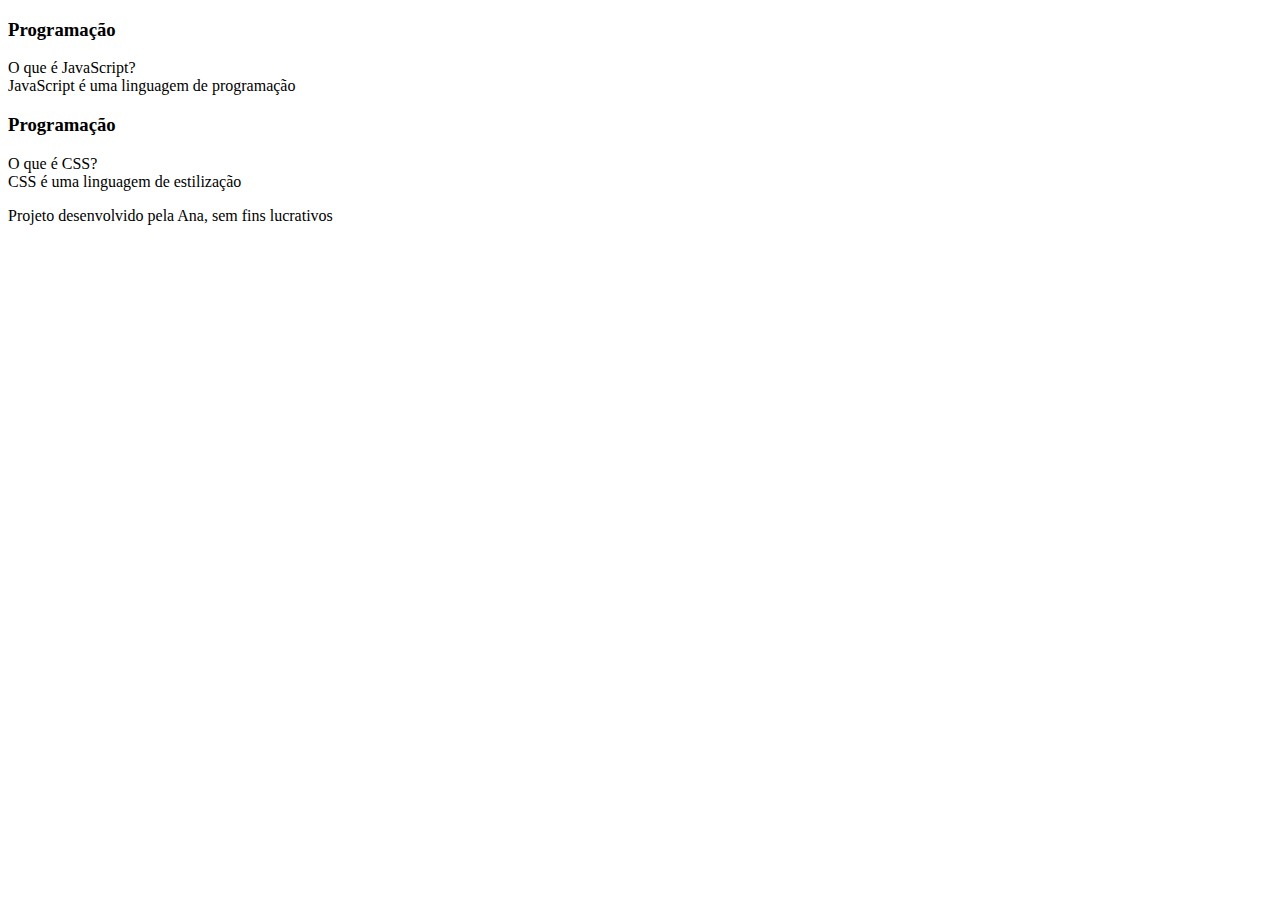
==== Flashcard Ana 2B/index.html @ 689e6f4b "Add files via upload" ====
<!DOCTYPE html>
<html lang="pt-br">
<head>
    <meta charset="UTF-8">
    <meta name="viewport" content="width=device-width, initial-scale=1.0">
    <title>Flashcard Ana 2B</title>
</head>
<body>
    <main>
<section id="container">
    <article class="cartao">
        <div class="cartao__conteudo">
            <h3>Programação</h3>
            <div class="cartao__conteudo__pergunta">
                O que é JavaScript?
            </div>
            <div class="cartao__conteudo__resposta">
                JavaScript é uma linguagem de programação
            </div>
        </div>
    </article>
    <article class="cartao">
        <div class="cartao__conteudo">
            <h3>Programação</h3>
            <div class="cartao__conteudo__pergunta">
                O que é CSS?
            </div>
            <div class="cartao__conteudo__resposta">
                CSS é uma linguagem de estilização
            </div>
        </div>
    </article>
</section>
    </main>
    <footer>
        <p>Projeto desenvolvido pela Ana, sem fins lucrativos</p>
    </footer>
</body>
</html>
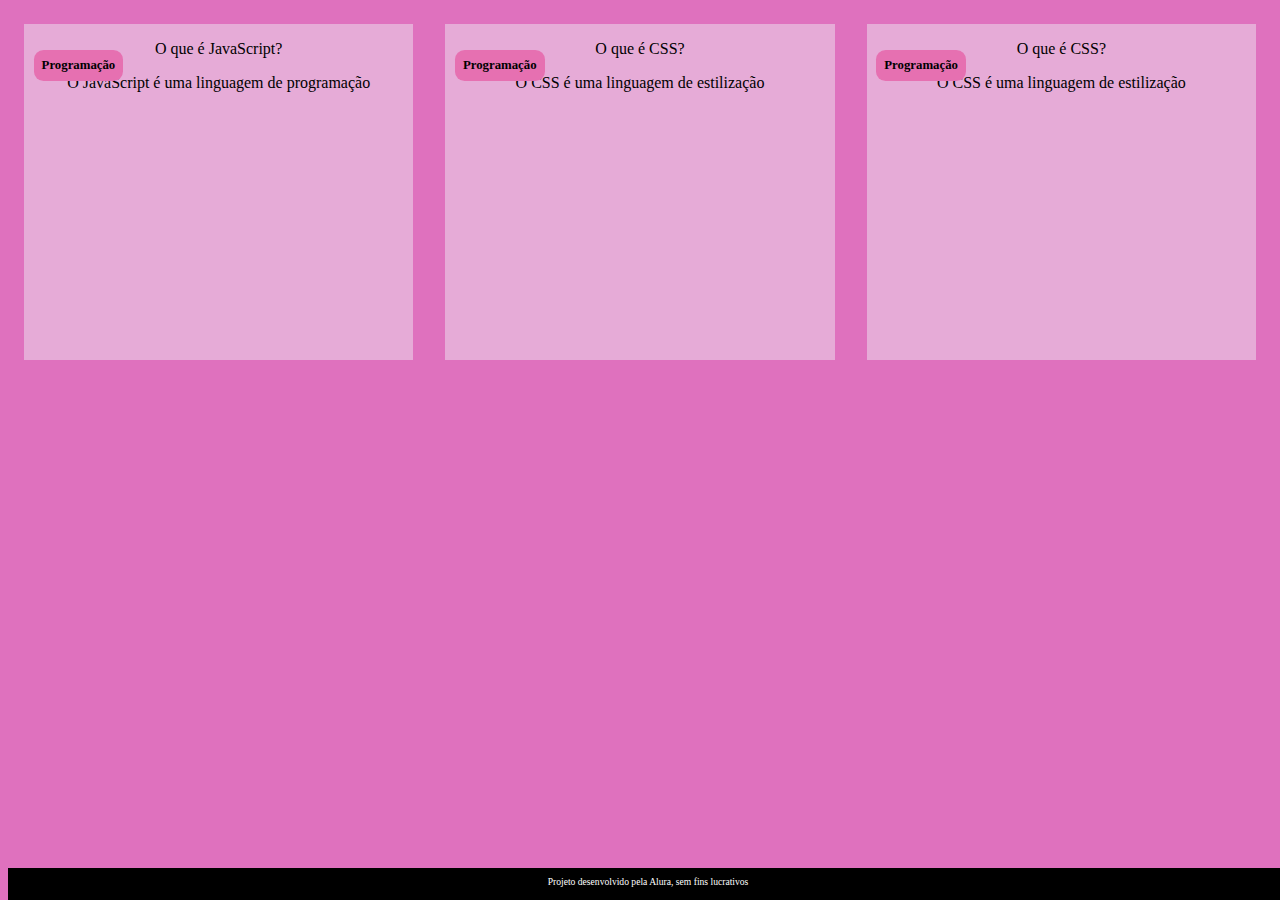
==== commit 8ad3471e: "Add files via upload" ====
--- a/Flashcard Ana 2B/index.html
+++ b/Flashcard Ana 2B/index.html
@@ -1,39 +1,51 @@
-<!DOCTYPE html>
-<html lang="pt-br">
-<head>
-    <meta charset="UTF-8">
-    <meta name="viewport" content="width=device-width, initial-scale=1.0">
-    <title>Flashcard Ana 2B</title>
-</head>
-<body>
-    <main>
-<section id="container">
-    <article class="cartao">
-        <div class="cartao__conteudo">
-            <h3>Programação</h3>
-            <div class="cartao__conteudo__pergunta">
-                O que é JavaScript?
-            </div>
-            <div class="cartao__conteudo__resposta">
-                JavaScript é uma linguagem de programação
-            </div>
-        </div>
-    </article>
-    <article class="cartao">
-        <div class="cartao__conteudo">
-            <h3>Programação</h3>
-            <div class="cartao__conteudo__pergunta">
-                O que é CSS?
-            </div>
-            <div class="cartao__conteudo__resposta">
-                CSS é uma linguagem de estilização
-            </div>
-        </div>
-    </article>
-</section>
-    </main>
-    <footer>
-        <p>Projeto desenvolvido pela Ana, sem fins lucrativos</p>
-    </footer>
-</body>
+<!DOCTYPE html>
+<html lang="pt-br">
+<head>
+    <meta charset="UTF-8">
+    <meta name="viewport" content="width=device-width, initial-scale=1.0">
+    <link rel="stylesheet" href="style.css">
+    <title>Flashcard</title>
+</head>
+<body>
+    <main>
+        <section id="container">
+            <article class="cartao">
+                <div class="cartao__conteudo">
+                    <h3>Programação</h3>
+                    <div class="cartao__conteudo__pergunta">
+                        <p>O que é JavaScript?</p>
+                    </div>
+                    <div class="cartao__conteudo__resposta">
+                       <p> O JavaScript é uma linguagem de programação</p>
+                    </div>
+                </div>
+            </article>
+            <article class="cartao">
+                <div class="cartao__conteudo">
+                    <h3>Programação</h3>
+                    <div class="cartao__conteudo__pergunta">
+                       <p> O que é CSS?</p>
+                    </div>
+                    <div class="cartao__conteudo__resposta">
+                       <p> O CSS é uma linguagem de estilização</p>
+                    </div>
+                </div>
+            </article>
+            <article class="cartao">
+                <div class="cartao__conteudo">
+                    <h3>Programação</h3>
+                    <div class="cartao__conteudo__pergunta">
+                       <p> O que é CSS?</p>
+                    </div>
+                    <div class="cartao__conteudo__resposta">
+                       <p> O CSS é uma linguagem de estilização</p>
+                    </div>
+                </div>
+            </article>
+        </section>
+    </main>
+    <footer>
+        <p>Projeto desenvolvido pela Alura, sem fins lucrativos</p>
+    </footer>
+</body>
 </html>--- a/Flashcard Ana 2B/style.css
+++ b/Flashcard Ana 2B/style.css
@@ -0,0 +1,46 @@
+body {
+    background-color: rgb(223, 113, 190);
+    font-family: Bai Jamjuree;
+}
+
+#container{
+    display: flex;
+}
+.cartao { 
+margin: 1rem 1rem;
+background-color: rgb(230, 171, 215);
+height: 20rem;
+flex-grow: 1;
+flex-basis: calc(33% - 6rem);
+}
+.cartao__conteudo{
+    text-align: center;
+    background-color: rgb(230, 171, 215);
+    height: 100%;
+}
+.cartao__conteudo h3{
+    background-color: rgb(230, 112, 177);
+    text-align: left;
+    padding: 0.5rem;
+    position: absolute;
+    margin: 0.6rem;
+    border-radius: 0.6rem;
+    font-size: 1vw;
+
+}
+
+
+footer {
+    background-color: black;
+    color: white;
+    position: fixed;
+    bottom: 0;
+    width: 100%;
+    height: 2rem;
+}
+
+footer p {
+    text-align: center;
+    font-size: 0.6rem;
+    margin-top: 0.5rem;
+}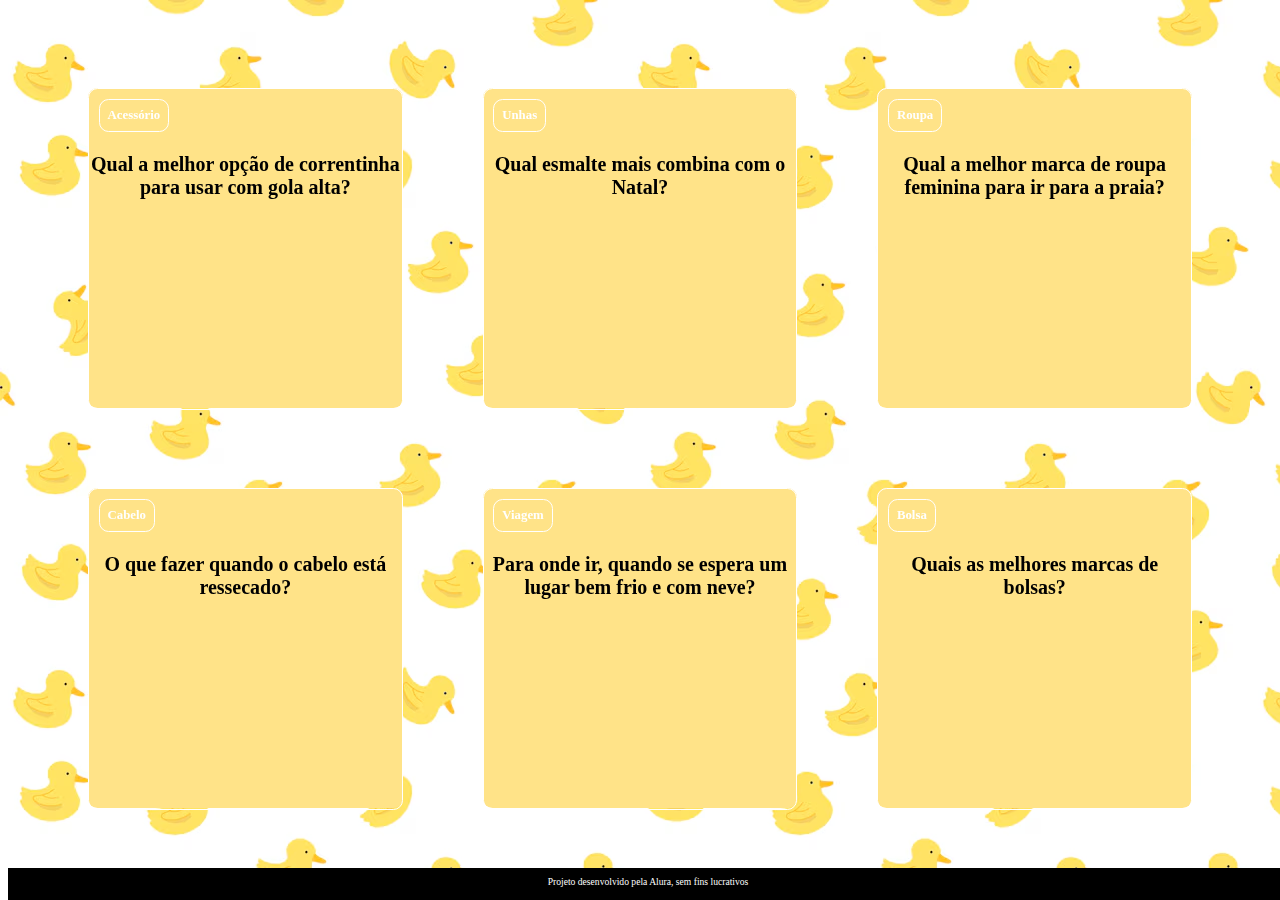
==== commit 0082e229: "Add files via upload" ====
--- a/Flashcard Ana 2B/index.html
+++ b/Flashcard Ana 2B/index.html
@@ -9,43 +9,23 @@
 <body>
     <main>
         <section id="container">
-            <article class="cartao">
+            <!--<article class="cartao">
                 <div class="cartao__conteudo">
                     <h3>Programação</h3>
                     <div class="cartao__conteudo__pergunta">
-                        <p>O que é JavaScript?</p>
+                       <p>O que é JavaScript?</p>
                     </div>
                     <div class="cartao__conteudo__resposta">
-                       <p> O JavaScript é uma linguagem de programação</p>
+                        <p>O JavaScript é uma linguagem de programação</p>
                     </div>
                 </div>
-            </article>
-            <article class="cartao">
-                <div class="cartao__conteudo">
-                    <h3>Programação</h3>
-                    <div class="cartao__conteudo__pergunta">
-                       <p> O que é CSS?</p>
-                    </div>
-                    <div class="cartao__conteudo__resposta">
-                       <p> O CSS é uma linguagem de estilização</p>
-                    </div>
-                </div>
-            </article>
-            <article class="cartao">
-                <div class="cartao__conteudo">
-                    <h3>Programação</h3>
-                    <div class="cartao__conteudo__pergunta">
-                       <p> O que é CSS?</p>
-                    </div>
-                    <div class="cartao__conteudo__resposta">
-                       <p> O CSS é uma linguagem de estilização</p>
-                    </div>
-                </div>
-            </article>
+            </article> -->
         </section>
     </main>
     <footer>
         <p>Projeto desenvolvido pela Alura, sem fins lucrativos</p>
     </footer>
+    <script src="nestor.js"></script>
+    <script src="perguntas.js"></script>
 </body>
 </html>--- a/Flashcard Ana 2B/style.css
+++ b/Flashcard Ana 2B/style.css
@@ -1,34 +1,82 @@
+:root{
+    --texto-principal:#FFFFFF;
+    --tesxto-pergunta:#FFFFFF;
+    --texto-resposta:#FFFFFF;
+}
+
 body {
-    background-color: rgb(223, 113, 190);
+    background: url('patinho.avif');
     font-family: Bai Jamjuree;
 }
 
 #container{
     display: flex;
+    flex-wrap: wrap;
+    justify-content: space-between;
+    gap: 3rem;
+    padding: 4rem;
 }
-.cartao { 
-margin: 1rem 1rem;
-background-color: rgb(230, 171, 215);
-height: 20rem;
-flex-grow: 1;
-flex-basis: calc(33% - 6rem);
+
+.cartao{
+    margin: 1rem 1rem;
+    height: 20rem;
+    flex-grow: 1;
+    flex-basis: calc(33% - 6rem);
+    background-color: rgb(255, 227, 136);
+    border-radius: 0.6em;
 }
+
 .cartao__conteudo{
+    border-radius: 0.6rem;
     text-align: center;
-    background-color: rgb(230, 171, 215);
+    border: 1px solid var(--texto-principal);
     height: 100%;
+    transform-style: preserve-3d;
+    transition: transform 300ms ease-in-out;
+    
 }
+
 .cartao__conteudo h3{
-    background-color: rgb(230, 112, 177);
+    color: var(--texto-principal);
+    border: 1px solid var(--texto-principal);
     text-align: left;
     padding: 0.5rem;
     position: absolute;
     margin: 0.6rem;
     border-radius: 0.6rem;
     font-size: 1vw;
-
+    backface-visibility: hidden;
 }
 
+.cartao__conteudo__pergunta p{
+    color: var(--texto-pergunta);
+    font-weight: 600;
+    font-size: 20px;
+    margin-top: 4rem;
+}
+
+.cartao__conteudo__resposta p{
+    color: var(--texto-resposta);
+    font-weight: 900;
+    font-size: 24px;
+    padding-top: 1em;
+}
+
+.cartao.active .cartao__conteudo {
+    transform: rotateY(180deg);
+    background-color: rgba(255, 227, 136, 0.2);
+}
+
+.cartao__conteudo__pergunta,
+.cartao__conteudo__resposta{
+    backface-visibility: hidden;
+    position: absolute;
+    height: 100%;
+    width: 100%;
+}
+.cartao__conteudo__resposta{
+    transform: rotateY(180deg);
+}
 
 footer {
     background-color: black;
@@ -43,4 +91,17 @@
     text-align: center;
     font-size: 0.6rem;
     margin-top: 0.5rem;
+}
+@media (max-widht:560px) {
+.cartao{
+    flex:1 0 calc(100-1rem)
+}
+.cartao__conteudo h3{
+    font-size: 3vw;
+}
+.cartao__conteudo p {
+    font-size: 4vw;
+}
+
+
 }